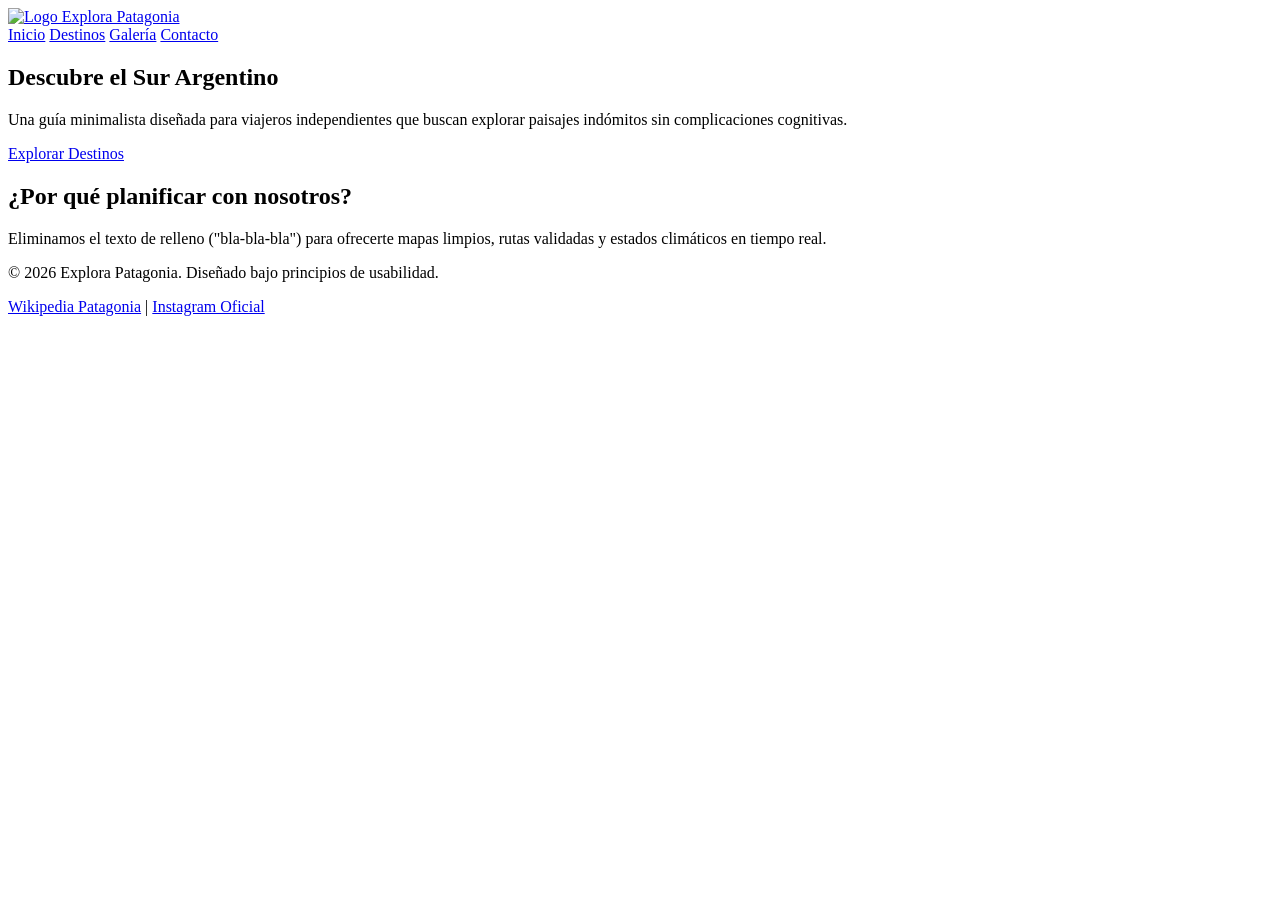
==== index.html @ 324af35e "Create index.html" ====
<!DOCTYPE html>
<html lang="es">
<head>
    <meta charset="UTF-8">
    <meta name="viewport" content="width=device-width, initial-scale=1.0">
    <title>Inicio - Explora Patagonia</title>
    <link rel="stylesheet" href="css/estilos.css">
</head>
<body>
    <header class="header-global">
        <a href="index.html" class="enlace-logo" title="Volver al Inicio">
            <img src="img/logo.png" alt="Logo Explora Patagonia" class="logo-img">
        </a>
        <nav class="menu-global">
            <a href="index.html" class="nav-link activo">Inicio</a>
            <a href="destinos.html" class="nav-link">Destinos</a>
            <a href="galeria.html" class="nav-link">Galería</a>
            <a href="contacto.html" class="nav-link">Contacto</a>
        </nav>
    </header>

    <main class="contenedor-principal">
        <section class="hero-section">
            <h1>Descubre el Sur Argentino</h1>
            <p>Una guía minimalista diseñada para viajeros independientes que buscan explorar paisajes indómitos sin complicaciones cognitivas.</p>
            <a href="destinos.html" class="btn-accion" title="Ver los destinos disponibles">Explorar Destinos</a>
        </section>

        <section class="seccion-info">
            <h2>¿Por qué planificar con nosotros?</h2>
            <p>Eliminamos el texto de relleno ("bla-bla-bla") para ofrecerte mapas limpios, rutas validadas y estados climáticos en tiempo real.</p>
        </section>
    </main>

    <footer class="footer-global">
        <p>&copy; 2026 Explora Patagonia. Diseñado bajo principios de usabilidad.</p>
        <div class="enlaces-externos">
            <a href="https://www.wikipedia.org" target="_blank" title="Información geográfica en Wikipedia">Wikipedia Patagonia</a> | 
            <a href="https://www.instagram.com" target="_blank" title="Síguenos en Instagram">Instagram Oficial</a>
        </div>
    </footer>
</body>
</html>
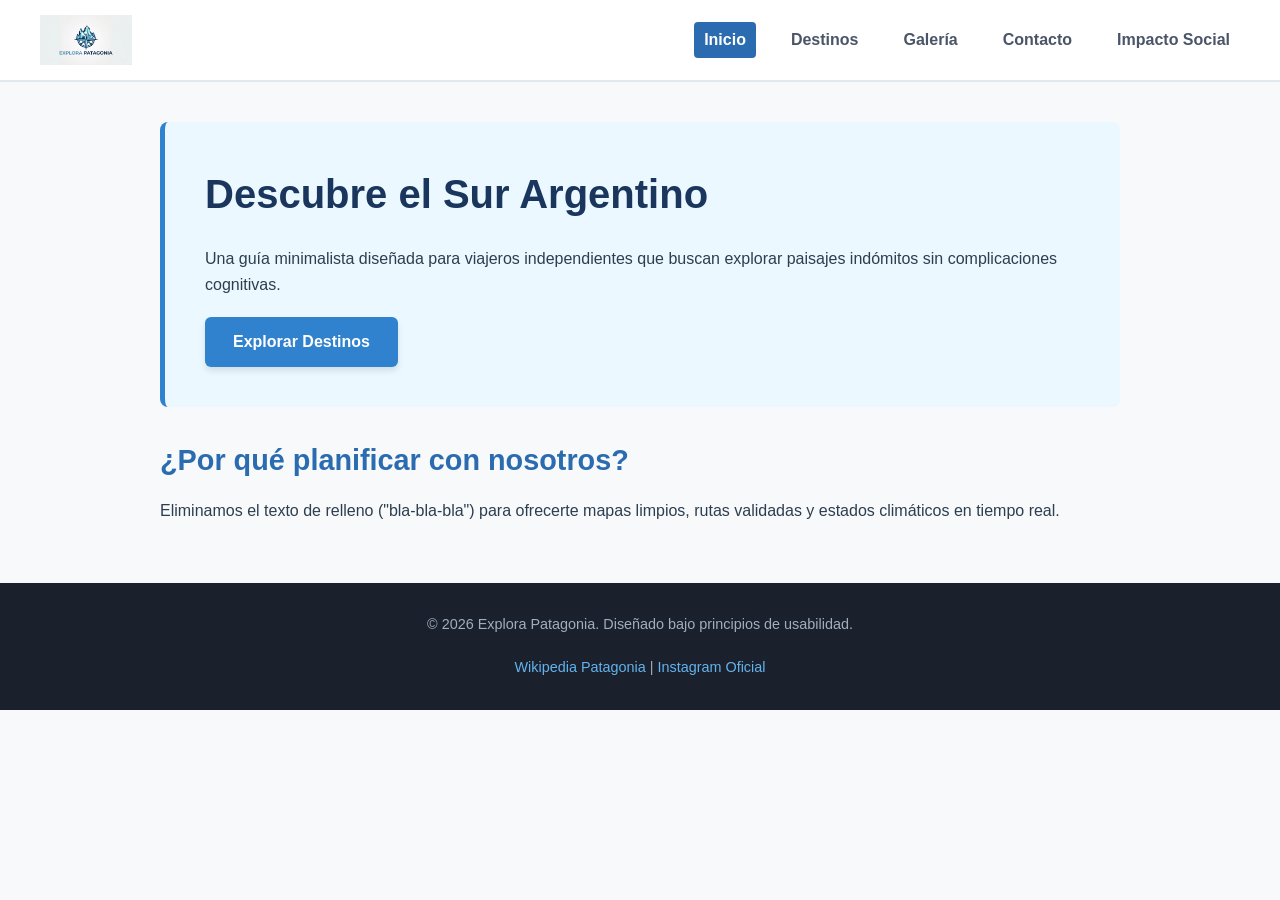
==== commit 43d1610a: "Update index.html" ====
--- a/index.html
+++ b/index.html
@@ -16,6 +16,7 @@
             <a href="destinos.html" class="nav-link">Destinos</a>
             <a href="galeria.html" class="nav-link">Galería</a>
             <a href="contacto.html" class="nav-link">Contacto</a>
+            <a href="impacto.html" class="nav-link">Impacto Social</a>
         </nav>
     </header>
 
--- a/css/estilos.css
+++ b/css/estilos.css
@@ -0,0 +1,205 @@
+/* ==========================================================================
+   Configuración Base y Paleta de Colores (Modelo de Caja)
+   ========================================================================== */
+* {
+    box-sizing: border-box;
+    margin: 0;
+    padding: 0;
+}
+
+body {
+    font-family: 'Segoe UI', Tahoma, Geneva, Verdana, sans-serif;
+    color: #2c3e50; /* Gris azulado oscuro */
+    background-color: #f8f9fa; /* Fondo claro, limpio */
+    line-height: 1.6;
+}
+
+.contenedor-principal {
+    max-width: 1000px;
+    margin: 40px auto; /* Centrado horizontal con aire arriba/abajo */
+    padding: 0 20px;
+}
+
+/* Jerarquía Visual */
+h1 { font-size: 2.5rem; margin-bottom: 20px; color: #1a365d; }
+h2 { font-size: 1.8rem; margin-bottom: 15px; color: #2b6cb0; }
+h3 { font-size: 1.4rem; margin-bottom: 10px; }
+p { margin-bottom: 20px; }
+
+/* ==========================================================================
+   Navegación y Encabezado (Convenciones de Steve Krug)
+   ========================================================================== */
+.header-global {
+    background-color: #ffffff;
+    display: flex;
+    justify-content: space-between; /* Logo a la izquierda, menú a la derecha */
+    align-items: center;
+    padding: 15px 40px;
+    border-bottom: 2px solid #e2e8f0;
+}
+
+.logo-img {
+    height: 50px;
+    display: block;
+}
+
+.menu-global {
+    display: flex;
+    gap: 25px;
+}
+
+/* ==========================================================================
+   Personalización de Enlaces (Estados Obligatorios)
+   ========================================================================== */
+
+/* 1. Estado Base (Sin visitar) */
+.nav-link:link {
+    color: #4a5568;
+    text-decoration: none;
+    font-weight: 600;
+    padding: 5px 10px;
+    transition: all 0.2s ease-in-out;
+}
+
+/* 2. Estado Visitado */
+.nav-link:visited {
+    color: #718096; /* Color sutilmente diferente para no confundir la historia */
+}
+
+/* 3. Estado Hover (Feedback Visual Claro) */
+.nav-link:hover {
+    color: #2b6cb0;
+    text-decoration: underline; /* El subrayado clásico reafirma que es clickeable */
+}
+
+/* 4. Estado Activo (Al hacer clic) */
+.nav-link:active {
+    color: #1a365d;
+}
+
+/* "Usted está aquí" - Indicador de página actual */
+.nav-link.activo {
+    color: #ffffff !important; /* Sobrescribe estados anteriores */
+    background-color: #2b6cb0;
+    border-radius: 4px;
+}
+
+/* Indicador de posición (Breadcrumbs) */
+.indicador-posicion {
+    font-size: 0.9rem;
+    color: #718096;
+    margin-bottom: 30px;
+}
+.indicador-posicion a {
+    color: #2b6cb0;
+    text-decoration: none;
+}
+.indicador-posicion a:hover {
+    text-decoration: underline;
+}
+
+/* ==========================================================================
+   Simulación de Botones (Elementos Enlace Estilizados)
+   ========================================================================== */
+.btn-accion {
+    display: inline-block; /* Requisito para emular comportamiento de bloque */
+    padding: 12px 28px;
+    background-color: #3182ce; /* Azul llamativo */
+    color: #ffffff !important;
+    text-decoration: none; /* Elimina subrayado molesto de botón */
+    font-weight: bold;
+    border-radius: 6px;
+    box-shadow: 0 4px 6px rgba(0, 0, 0, 0.1);
+    transition: background-color 0.2s;
+}
+
+.btn-accion:hover {
+    background-color: #2b6cb0; /* Cambio obvio de color al pasar el cursor */
+}
+
+.btn-secundario {
+    display: inline-block;
+    padding: 8px 16px;
+    background-color: #edf2f7;
+    color: #2d3748 !important;
+    text-decoration: none;
+    border-radius: 4px;
+    font-size: 0.9rem;
+    font-weight: 500;
+}
+
+.btn-secundario:hover {
+    background-color: #e2e8f0;
+}
+
+/* ==========================================================================
+   Maquetación de Contenido Complementario
+   ========================================================================== */
+.hero-section {
+    background-color: #ebf8ff;
+    padding: 40px;
+    border-radius: 8px;
+    margin-bottom: 30px;
+    border-left: 5px solid #3182ce;
+}
+
+.grid-destinos {
+    display: flex;
+    gap: 20px;
+    flex-wrap: wrap;
+    margin-top: 20px;
+}
+
+.tarjeta-destino {
+    flex: 1;
+    min-width: 280px;
+    background-color: #ffffff;
+    padding: 25px;
+    border-radius: 6px;
+    border: 1px solid #e2e8f0;
+}
+
+.galeria-imagenes {
+    display: flex;
+    gap: 15px;
+    flex-wrap: wrap;
+    margin-top: 20px;
+}
+
+.foto-galeria {
+    flex: 1;
+    min-width: 250px;
+    height: 200px;
+    object-fit: cover;
+    border-radius: 6px;
+    border: 1px solid #cbd5e0;
+}
+
+.caja-contacto {
+    background-color: #ffffff;
+    padding: 30px;
+    border-radius: 6px;
+    border: 1px solid #e2e8f0;
+    text-align: center;
+    max-width: 500px;
+    margin: 20px 0;
+}
+
+/* Footer */
+.footer-global {
+    background-color: #1a202c;
+    color: #a0aec0;
+    text-align: center;
+    padding: 30px;
+    margin-top: 60px;
+    font-size: 0.9rem;
+}
+
+.footer-global a {
+    color: #63b3ed;
+    text-decoration: none;
+}
+
+.footer-global a:hover {
+    text-decoration: underline;
+}
